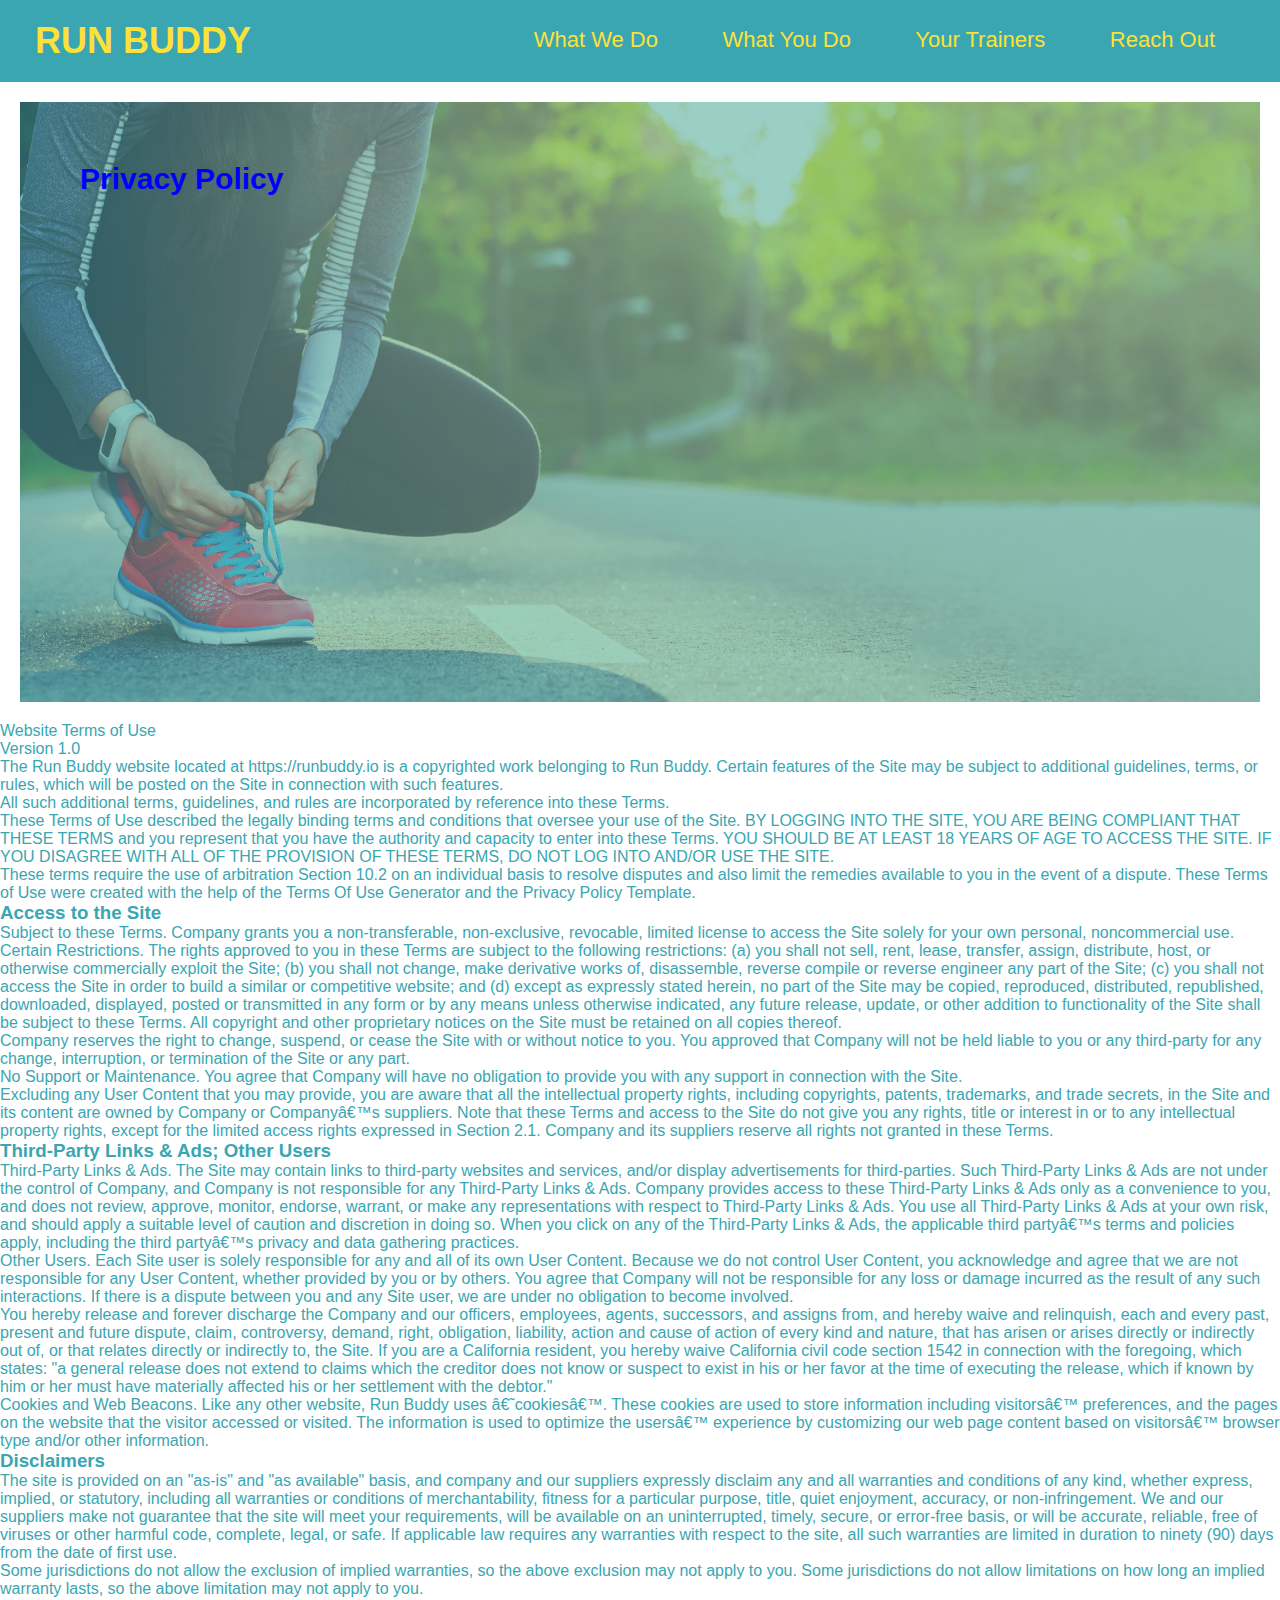
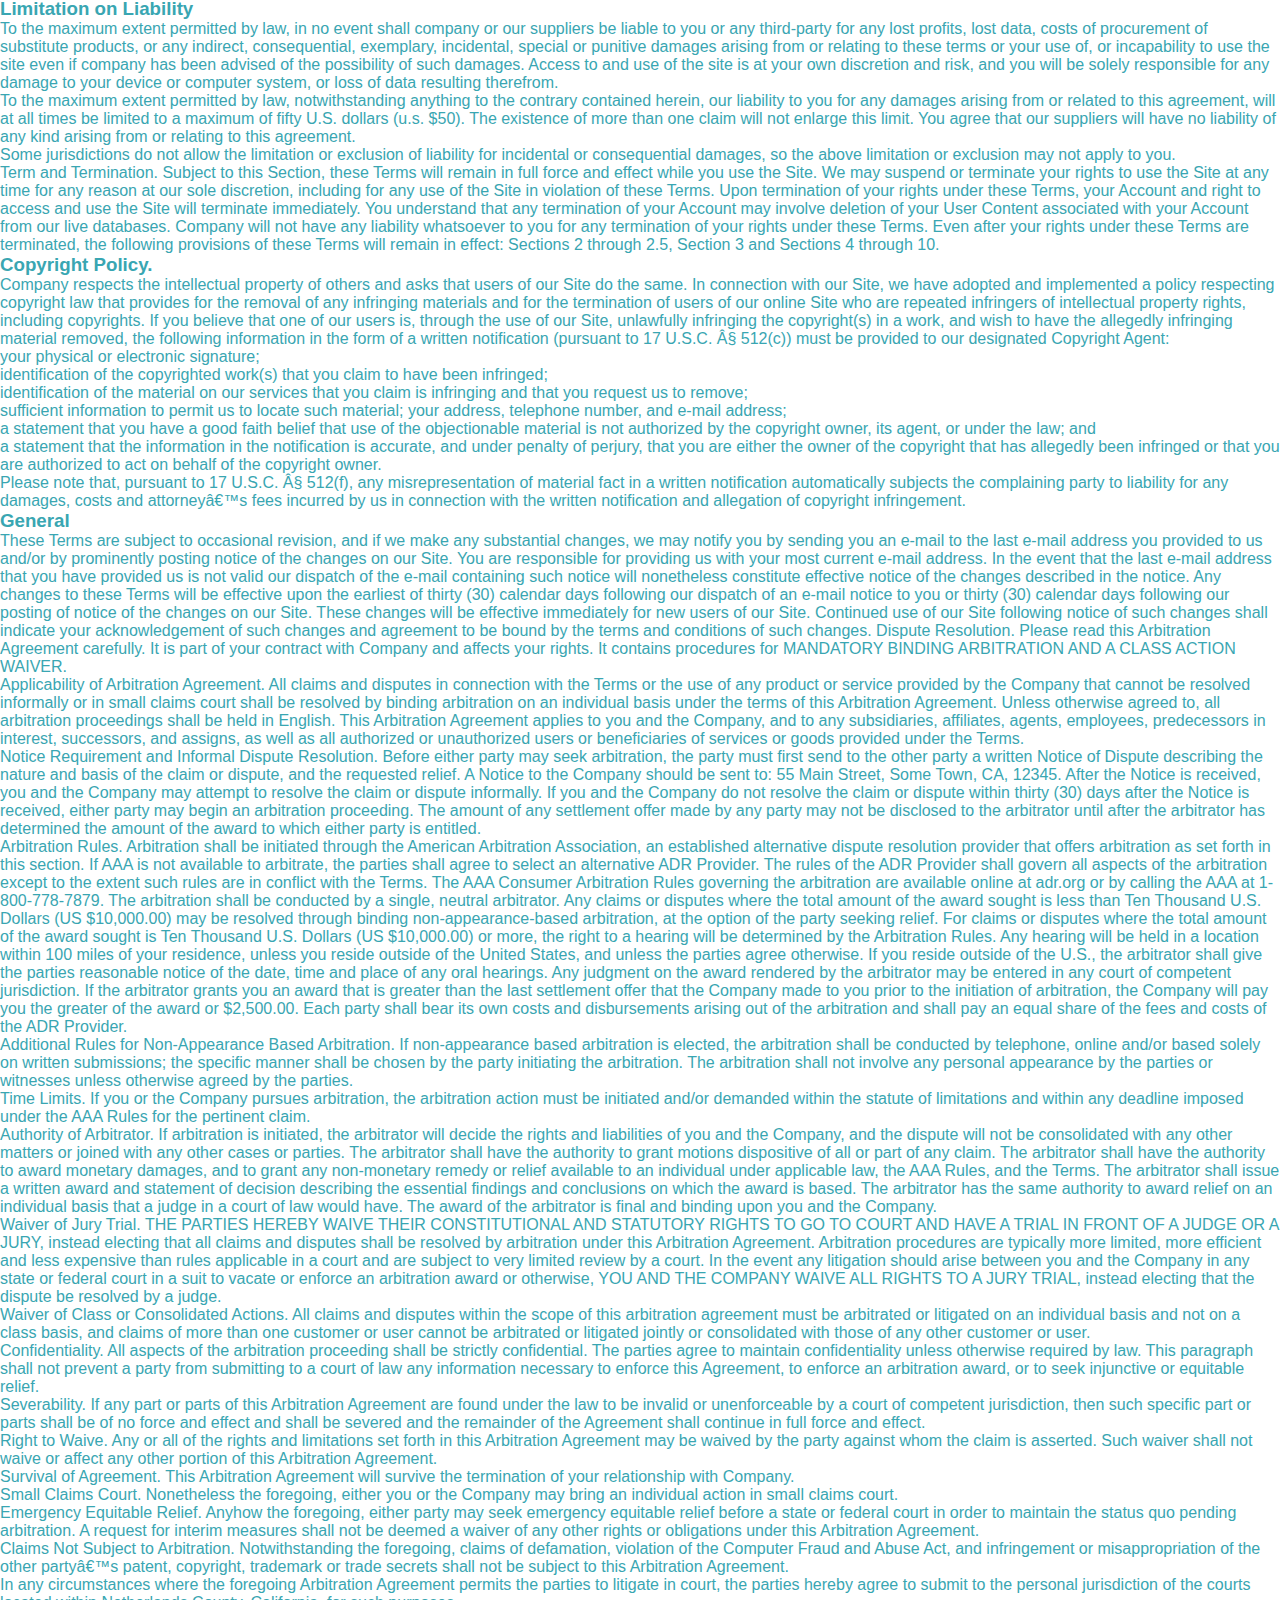
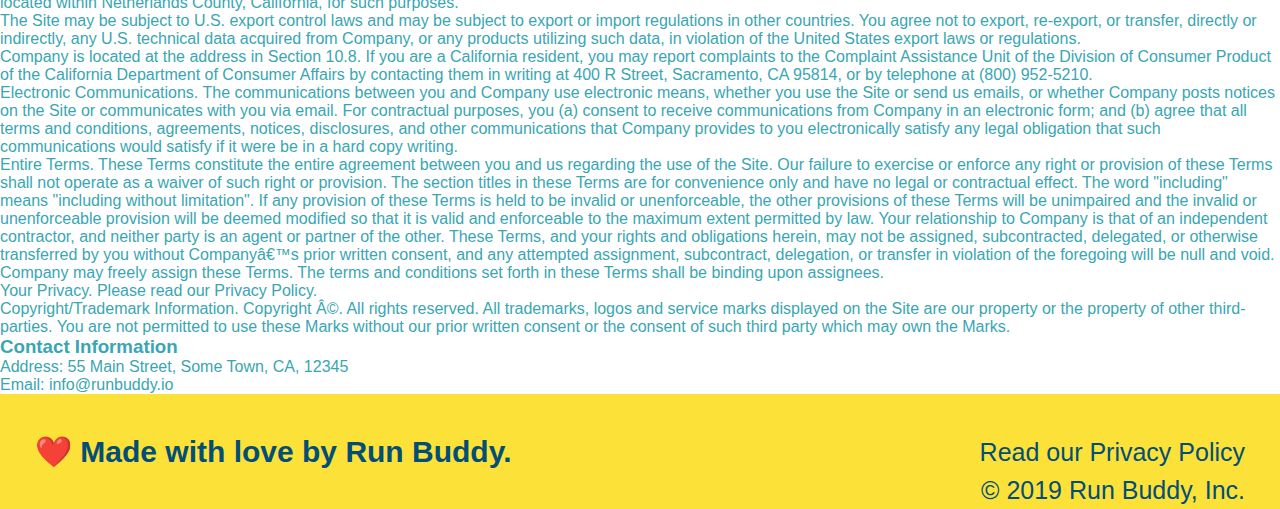
==== privacy-policy.html @ 968d9aa6 "secondary-style sheet added" ====
<!DOCTYPE html>
<html lang="en">
    <head>
        <meta charset="UTF-8" />
        <title>Privacy Policy - Run Buddy</title>
        <link rel="stylesheet" href="./assets/css/style.css" />        
    </head>
    <body>
        <header>
            <h1>
                <a href="/">RUN BUDDY</a>                       
            </h1>
            <nav><!-- Unordered list element -->
                <ul>
                  <!-- List item element-->
                  <li>
                    <!-- Anchor element -->
                    <a href="./index.html#what-we-do">What We Do</a>
                  </li>
                  <li>
                    <a href="./index.html#what-you-do">What You Do</a>
                  </li>
                  <li>
                    <a href="./index.html#your-trainers">Your Trainers</a>
                  </li>
                  <li>
                    <a href="./index.html#reach-out">Reach Out</a>
                  </li>
                </ul>
            </nav>
        </header>
        <section class="hero">
            <h2 class="page-title">
                Privacy Policy
            </h2>
        </section>
        <article class="secondary-content">
            <p>
                Website Terms of Use
              </p>
        
              <p>
                Version 1.0
              </p>
        
              <p>
                The Run Buddy website located at https://runbuddy.io is a copyrighted work belonging to Run Buddy. Certain
                features of the Site may be subject to additional guidelines, terms, or rules, which will be posted on the Site
                in connection with such features.
              </p>
        
              <p>
                All such additional terms, guidelines, and rules are incorporated by reference into these Terms.
              </p>
        
              <p>
                These Terms of Use described the legally binding terms and conditions that oversee your use of the Site. BY
                LOGGING INTO THE SITE, YOU ARE BEING COMPLIANT THAT THESE TERMS and you represent that you have the authority
                and capacity to enter into these Terms. YOU SHOULD BE AT LEAST 18 YEARS OF AGE TO ACCESS THE SITE. IF YOU
                DISAGREE WITH ALL OF THE PROVISION OF THESE TERMS, DO NOT LOG INTO AND/OR USE THE SITE.
              </p>
        
              <p>
                These terms require the use of arbitration Section 10.2 on an individual basis to resolve disputes and also
                limit the remedies available to you in the event of a dispute. These Terms of Use were created with the help of
                the Terms Of Use Generator and the Privacy Policy Template.
              </p>
        
              <h3>
                Access to the Site
              </h3>
        
              <p>
                Subject to these Terms. Company grants you a non-transferable, non-exclusive, revocable, limited license to
                access the Site solely for your own personal, noncommercial use.
              </p>
        
              <p>
                Certain Restrictions. The rights approved to you in these Terms are subject to the following restrictions: (a)
                you shall not sell, rent, lease, transfer, assign, distribute, host, or otherwise commercially exploit the Site;
                (b) you shall not change, make derivative works of, disassemble, reverse compile or reverse engineer any part of
                the Site; (c) you shall not access the Site in order to build a similar or competitive website; and (d) except
                as expressly stated herein, no part of the Site may be copied, reproduced, distributed, republished, downloaded,
                displayed, posted or transmitted in any form or by any means unless otherwise indicated, any future release,
                update, or other addition to functionality of the Site shall be subject to these Terms. All copyright and other
                proprietary notices on the Site must be retained on all copies thereof.
              </p>
        
              <p>
                Company reserves the right to change, suspend, or cease the Site with or without notice to you. You approved
                that Company will not be held liable to you or any third-party for any change, interruption, or termination of
                the Site or any part.
              </p>
        
              <p>
                No Support or Maintenance. You agree that Company will have no obligation to provide you with any support in
                connection with the Site.
              </p>
        
              <p>
                Excluding any User Content that you may provide, you are aware that all the intellectual property rights,
                including copyrights, patents, trademarks, and trade secrets, in the Site and its content are owned by Company
                or Companyâ€™s suppliers. Note that these Terms and access to the Site do not give you any rights, title or
                interest in or to any intellectual property rights, except for the limited access rights expressed in Section
                2.1. Company and its suppliers reserve all rights not granted in these Terms.
              </p>
        
              <h3>
                Third-Party Links & Ads; Other Users
              </h3>
        
              <p>
                Third-Party Links & Ads. The Site may contain links to third-party websites and services, and/or display
                advertisements for third-parties. Such Third-Party Links & Ads are not under the control of Company, and Company
                is not responsible for any Third-Party Links & Ads. Company provides access to these Third-Party Links & Ads
                only as a convenience to you, and does not review, approve, monitor, endorse, warrant, or make any
                representations with respect to Third-Party Links & Ads. You use all Third-Party Links & Ads at your own risk,
                and should apply a suitable level of caution and discretion in doing so. When you click on any of the
                Third-Party Links & Ads, the applicable third partyâ€™s terms and policies apply, including the third partyâ€™s
                privacy and data gathering practices.
              </p>
        
              <p>
                Other Users. Each Site user is solely responsible for any and all of its own User Content. Because we do not
                control User Content, you acknowledge and agree that we are not responsible for any User Content, whether
                provided by you or by others. You agree that Company will not be responsible for any loss or damage incurred as
                the result of any such interactions. If there is a dispute between you and any Site user, we are under no
                obligation to become involved.
              </p>
        
              <p>
                You hereby release and forever discharge the Company and our officers, employees, agents, successors, and
                assigns from, and hereby waive and relinquish, each and every past, present and future dispute, claim,
                controversy, demand, right, obligation, liability, action and cause of action of every kind and nature, that has
                arisen or arises directly or indirectly out of, or that relates directly or indirectly to, the Site. If you are
                a California resident, you hereby waive California civil code section 1542 in connection with the foregoing,
                which states: "a general release does not extend to claims which the creditor does not know or suspect to exist
                in his or her favor at the time of executing the release, which if known by him or her must have materially
                affected his or her settlement with the debtor."
              </p>
        
              <p>
                Cookies and Web Beacons. Like any other website, Run Buddy uses â€˜cookiesâ€™. These cookies are used to store
                information including visitorsâ€™ preferences, and the pages on the website that the visitor accessed or visited.
                The information is used to optimize the usersâ€™ experience by customizing our web page content based on visitorsâ€™
                browser type and/or other information.
              </p>
        
              <h3>
                Disclaimers
              </h3>
        
              <p>
                The site is provided on an "as-is" and "as available" basis, and company and our suppliers expressly disclaim
                any and all warranties and conditions of any kind, whether express, implied, or statutory, including all
                warranties or conditions of merchantability, fitness for a particular purpose, title, quiet enjoyment, accuracy,
                or non-infringement. We and our suppliers make not guarantee that the site will meet your requirements, will be
                available on an uninterrupted, timely, secure, or error-free basis, or will be accurate, reliable, free of
                viruses or other harmful code, complete, legal, or safe. If applicable law requires any warranties with respect
                to the site, all such warranties are limited in duration to ninety (90) days from the date of first use.
              </p>
        
              <p>
                Some jurisdictions do not allow the exclusion of implied warranties, so the above exclusion may not apply to
                you. Some jurisdictions do not allow limitations on how long an implied warranty lasts, so the above limitation
                may not apply to you.
              </p>
        
              <h3>
                Limitation on Liability
              </h3>
        
              <p>
                To the maximum extent permitted by law, in no event shall company or our suppliers be liable to you or any
                third-party for any lost profits, lost data, costs of procurement of substitute products, or any indirect,
                consequential, exemplary, incidental, special or punitive damages arising from or relating to these terms or
                your use of, or incapability to use the site even if company has been advised of the possibility of such
                damages. Access to and use of the site is at your own discretion and risk, and you will be solely responsible
                for any damage to your device or computer system, or loss of data resulting therefrom.
              </p>
        
              <p>
                To the maximum extent permitted by law, notwithstanding anything to the contrary contained herein, our liability
                to you for any damages arising from or related to this agreement, will at all times be limited to a maximum of
                fifty U.S. dollars (u.s. $50). The existence of more than one claim will not enlarge this limit. You agree that
                our suppliers will have no liability of any kind arising from or relating to this agreement.
              </p>
        
              <p>
                Some jurisdictions do not allow the limitation or exclusion of liability for incidental or consequential
                damages, so the above limitation or exclusion may not apply to you.
              </p>
        
              <p>
                Term and Termination. Subject to this Section, these Terms will remain in full force and effect while you use
                the Site. We may suspend or terminate your rights to use the Site at any time for any reason at our sole
                discretion, including for any use of the Site in violation of these Terms. Upon termination of your rights under
                these Terms, your Account and right to access and use the Site will terminate immediately. You understand that
                any termination of your Account may involve deletion of your User Content associated with your Account from our
                live databases. Company will not have any liability whatsoever to you for any termination of your rights under
                these Terms. Even after your rights under these Terms are terminated, the following provisions of these Terms
                will remain in effect: Sections 2 through 2.5, Section 3 and Sections 4 through 10.
              </p>
        
              <h3>
                Copyright Policy.
              </h3>
        
              <p>
                Company respects the intellectual property of others and asks that users of our Site do the same. In connection
                with our Site, we have adopted and implemented a policy respecting copyright law that provides for the removal
                of any infringing materials and for the termination of users of our online Site who are repeated infringers of
                intellectual property rights, including copyrights. If you believe that one of our users is, through the use of
                our Site, unlawfully infringing the copyright(s) in a work, and wish to have the allegedly infringing material
                removed, the following information in the form of a written notification (pursuant to 17 U.S.C. Â§ 512(c)) must
                be provided to our designated Copyright Agent:
              </p>
        
              <ul>
                <li>
                  your physical or electronic signature;
                </li>
                <li>
                  identification of the copyrighted work(s) that you claim to have been infringed;
                </li>
                <li>
                  identification of the material on our services that you claim is infringing and that you request us to remove;
                </li>
                <li>
                  sufficient information to permit us to locate such material; your address, telephone number, and e-mail
                  address;
                </li>
                <li>
                  a statement that you have a good faith belief that use of the objectionable material is not authorized by the
                  copyright owner, its agent, or under the law; and
                </li>
                <li>
                  a statement that the information in the notification is accurate, and under penalty of perjury, that you are
                  either the owner of the copyright that has allegedly been infringed or that you are authorized to act on
                  behalf of the copyright owner.
                </li>
              </ul>
        
              <p>
                Please note that, pursuant to 17 U.S.C. Â§ 512(f), any misrepresentation of material fact in a written
                notification automatically subjects the complaining party to liability for any damages, costs and attorneyâ€™s
                fees incurred by us in connection with the written notification and allegation of copyright infringement.
              </p>
        
              <h3>
                General
              </h3>
        
              <p>
                These Terms are subject to occasional revision, and if we make any substantial changes, we may notify you by
                sending you an e-mail to the last e-mail address you provided to us and/or by prominently posting notice of the
                changes on our Site. You are responsible for providing us with your most current e-mail address. In the event
                that the last e-mail address that you have provided us is not valid our dispatch of the e-mail containing such
                notice will nonetheless constitute effective notice of the changes described in the notice. Any changes to these
                Terms will be effective upon the earliest of thirty (30) calendar days following our dispatch of an e-mail
                notice to you or thirty (30) calendar days following our posting of notice of the changes on our Site. These
                changes will be effective immediately for new users of our Site. Continued use of our Site following notice of
                such changes shall indicate your acknowledgement of such changes and agreement to be bound by the terms and
                conditions of such changes. Dispute Resolution. Please read this Arbitration Agreement carefully. It is part of
                your contract with Company and affects your rights. It contains procedures for MANDATORY BINDING ARBITRATION AND
                A CLASS ACTION WAIVER.
              </p>
        
              <p>
                Applicability of Arbitration Agreement. All claims and disputes in connection with the Terms or the use of any
                product or service provided by the Company that cannot be resolved informally or in small claims court shall be
                resolved by binding arbitration on an individual basis under the terms of this Arbitration Agreement. Unless
                otherwise agreed to, all arbitration proceedings shall be held in English. This Arbitration Agreement applies to
                you and the Company, and to any subsidiaries, affiliates, agents, employees, predecessors in interest,
                successors, and assigns, as well as all authorized or unauthorized users or beneficiaries of services or goods
                provided under the Terms.
              </p>
        
              <p>
                Notice Requirement and Informal Dispute Resolution. Before either party may seek arbitration, the party must
                first send to the other party a written Notice of Dispute describing the nature and basis of the claim or
                dispute, and the requested relief. A Notice to the Company should be sent to: 55 Main Street, Some Town, CA,
                12345. After the Notice is received, you and the Company may attempt to resolve the claim or dispute informally.
                If you and the Company do not resolve the claim or dispute within thirty (30) days after the Notice is received,
                either party may begin an arbitration proceeding. The amount of any settlement offer made by any party may not
                be disclosed to the arbitrator until after the arbitrator has determined the amount of the award to which either
                party is entitled.
              </p>
        
              <p>
                Arbitration Rules. Arbitration shall be initiated through the American Arbitration Association, an established
                alternative dispute resolution provider that offers arbitration as set forth in this section. If AAA is not
                available to arbitrate, the parties shall agree to select an alternative ADR Provider. The rules of the ADR
                Provider shall govern all aspects of the arbitration except to the extent such rules are in conflict with the
                Terms. The AAA Consumer Arbitration Rules governing the arbitration are available online at adr.org or by
                calling the AAA at 1-800-778-7879. The arbitration shall be conducted by a single, neutral arbitrator. Any
                claims or disputes where the total amount of the award sought is less than Ten Thousand U.S. Dollars (US
                $10,000.00) may be resolved through binding non-appearance-based arbitration, at the option of the party seeking
                relief. For claims or disputes where the total amount of the award sought is Ten Thousand U.S. Dollars (US
                $10,000.00) or more, the right to a hearing will be determined by the Arbitration Rules. Any hearing will be
                held in a location within 100 miles of your residence, unless you reside outside of the United States, and
                unless the parties agree otherwise. If you reside outside of the U.S., the arbitrator shall give the parties
                reasonable notice of the date, time and place of any oral hearings. Any judgment on the award rendered by the
                arbitrator may be entered in any court of competent jurisdiction. If the arbitrator grants you an award that is
                greater than the last settlement offer that the Company made to you prior to the initiation of arbitration, the
                Company will pay you the greater of the award or $2,500.00. Each party shall bear its own costs and
                disbursements arising out of the arbitration and shall pay an equal share of the fees and costs of the ADR
                Provider.
              </p>
        
              <p>
                Additional Rules for Non-Appearance Based Arbitration. If non-appearance based arbitration is elected, the
                arbitration shall be conducted by telephone, online and/or based solely on written submissions; the specific
                manner shall be chosen by the party initiating the arbitration. The arbitration shall not involve any personal
                appearance by the parties or witnesses unless otherwise agreed by the parties.
              </p>
        
              <p>
                Time Limits. If you or the Company pursues arbitration, the arbitration action must be initiated and/or demanded
                within the statute of limitations and within any deadline imposed under the AAA Rules for the pertinent claim.
              </p>
        
              <p>
                Authority of Arbitrator. If arbitration is initiated, the arbitrator will decide the rights and liabilities of
                you and the Company, and the dispute will not be consolidated with any other matters or joined with any other
                cases or parties. The arbitrator shall have the authority to grant motions dispositive of all or part of any
                claim. The arbitrator shall have the authority to award monetary damages, and to grant any non-monetary remedy
                or relief available to an individual under applicable law, the AAA Rules, and the Terms. The arbitrator shall
                issue a written award and statement of decision describing the essential findings and conclusions on which the
                award is based. The arbitrator has the same authority to award relief on an individual basis that a judge in a
                court of law would have. The award of the arbitrator is final and binding upon you and the Company.
              </p>
        
              <p>
                Waiver of Jury Trial. THE PARTIES HEREBY WAIVE THEIR CONSTITUTIONAL AND STATUTORY RIGHTS TO GO TO COURT AND HAVE
                A TRIAL IN FRONT OF A JUDGE OR A JURY, instead electing that all claims and disputes shall be resolved by
                arbitration under this Arbitration Agreement. Arbitration procedures are typically more limited, more efficient
                and less expensive than rules applicable in a court and are subject to very limited review by a court. In the
                event any litigation should arise between you and the Company in any state or federal court in a suit to vacate
                or enforce an arbitration award or otherwise, YOU AND THE COMPANY WAIVE ALL RIGHTS TO A JURY TRIAL, instead
                electing that the dispute be resolved by a judge.
              </p>
        
              <p>
                Waiver of Class or Consolidated Actions. All claims and disputes within the scope of this arbitration agreement
                must be arbitrated or litigated on an individual basis and not on a class basis, and claims of more than one
                customer or user cannot be arbitrated or litigated jointly or consolidated with those of any other customer or
                user.
              </p>
        
              <p>
                Confidentiality. All aspects of the arbitration proceeding shall be strictly confidential. The parties agree to
                maintain confidentiality unless otherwise required by law. This paragraph shall not prevent a party from
                submitting to a court of law any information necessary to enforce this Agreement, to enforce an arbitration
                award, or to seek injunctive or equitable relief.
              </p>
        
              <p>
                Severability. If any part or parts of this Arbitration Agreement are found under the law to be invalid or
                unenforceable by a court of competent jurisdiction, then such specific part or parts shall be of no force and
                effect and shall be severed and the remainder of the Agreement shall continue in full force and effect.
              </p>
        
              <p>
                Right to Waive. Any or all of the rights and limitations set forth in this Arbitration Agreement may be waived
                by the party against whom the claim is asserted. Such waiver shall not waive or affect any other portion of this
                Arbitration Agreement.
              </p>
        
              <p>
                Survival of Agreement. This Arbitration Agreement will survive the termination of your relationship with
                Company.
              </p>
        
              <p>
                Small Claims Court. Nonetheless the foregoing, either you or the Company may bring an individual action in small
                claims court.
              </p>
        
              <p>
                Emergency Equitable Relief. Anyhow the foregoing, either party may seek emergency equitable relief before a
                state or federal court in order to maintain the status quo pending arbitration. A request for interim measures
                shall not be deemed a waiver of any other rights or obligations under this Arbitration Agreement.
              </p>
        
              <p>
                Claims Not Subject to Arbitration. Notwithstanding the foregoing, claims of defamation, violation of the
                Computer Fraud and Abuse Act, and infringement or misappropriation of the other partyâ€™s patent, copyright,
                trademark or trade secrets shall not be subject to this Arbitration Agreement.
              </p>
        
              <p>
                In any circumstances where the foregoing Arbitration Agreement permits the parties to litigate in court, the
                parties hereby agree to submit to the personal jurisdiction of the courts located within Netherlands County,
                California, for such purposes.
              </p>
        
              <p>
                The Site may be subject to U.S. export control laws and may be subject to export or import regulations in other
                countries. You agree not to export, re-export, or transfer, directly or indirectly, any U.S. technical data
                acquired from Company, or any products utilizing such data, in violation of the United States export laws or
                regulations.
              </p>
        
              <p>
                Company is located at the address in Section 10.8. If you are a California resident, you may report complaints
                to the Complaint Assistance Unit of the Division of Consumer Product of the California Department of Consumer
                Affairs by contacting them in writing at 400 R Street, Sacramento, CA 95814, or by telephone at (800) 952-5210.
              </p>
        
              <p>
                Electronic Communications. The communications between you and Company use electronic means, whether you use the
                Site or send us emails, or whether Company posts notices on the Site or communicates with you via email. For
                contractual purposes, you (a) consent to receive communications from Company in an electronic form; and (b)
                agree that all terms and conditions, agreements, notices, disclosures, and other communications that Company
                provides to you electronically satisfy any legal obligation that such communications would satisfy if it were be
                in a hard copy writing.
              </p>
        
              <p>
                Entire Terms. These Terms constitute the entire agreement between you and us regarding the use of the Site. Our
                failure to exercise or enforce any right or provision of these Terms shall not operate as a waiver of such right
                or provision. The section titles in these Terms are for convenience only and have no legal or contractual
                effect. The word "including" means "including without limitation". If any provision of these Terms is held to be
                invalid or unenforceable, the other provisions of these Terms will be unimpaired and the invalid or
                unenforceable provision will be deemed modified so that it is valid and enforceable to the maximum extent
                permitted by law. Your relationship to Company is that of an independent contractor, and neither party is an
                agent or partner of the other. These Terms, and your rights and obligations herein, may not be assigned,
                subcontracted, delegated, or otherwise transferred by you without Companyâ€™s prior written consent, and any
                attempted assignment, subcontract, delegation, or transfer in violation of the foregoing will be null and void.
                Company may freely assign these Terms. The terms and conditions set forth in these Terms shall be binding upon
                assignees.
              </p>
        
              <p>
                Your Privacy. Please read our Privacy Policy.
              </p>
        
              <p>
                Copyright/Trademark Information. Copyright Â©. All rights reserved. All trademarks, logos and service marks
                displayed on the Site are our property or the property of other third-parties. You are not permitted to use
                these Marks without our prior written consent or the consent of such third party which may own the Marks.
              </p>
        
              <h3>
                Contact Information
              </h3>
        
              <p>
                Address: 55 Main Street, Some Town, CA, 12345
              </p>
        
              <p>
                Email: info@runbuddy.io
              </p>
        

        </article>
            <!-- footer -->
        <footer>
        <h2>❤️ Made with love by Run Buddy.
          <div>
            <a>Read our Privacy Policy</a><br />
            &copy; 2019 Run Buddy, Inc.
          </div>
        </h2>
        </footer>       
    </body>
</html>
---- assets/css/style.css ----
* {
    margin: 0;
    padding: 0;
    box-sizing: border-box;
}

body {
    font-family: Helvetica, Arial, sans-serif;
    color: #39a6b2;   
  }

  /* apply style to <header> */
  header {
      padding: 20px 35px;
      background-color: #39a6b2;
  }

  header h1 {
      font-weight: bold;
      font-size: 36px;
      color: #fce138;
      margin: 0;
      display: inline;
  }
  
  header a {
      text-decoration: none;
      color:    #fce138;
  }

  header nav {
      float: right;
      margin: 7px 0;
  }

  header nav ul li {
      display: inline;
  }

  header nav ul li a {
      margin: 0 30px;
      font-weight: lighter;
      font-size: 22px;
  }

  footer {
      background: #fce138;
      width: 100%;
      padding: 40px 35px;
  }

  footer h2 {
      display: inline;
      color: #024e76;
      font-size: 30px;
      margin: 0;
  }

  footer div {
      float: right;
      line-height: 1.5;
      text-align: right;
      font-weight: lighter;
      font-size: 25px;
    
  }

  footer a {
      color: #024e76
  }

  section {
      padding: 60px;
  }

  .hero {
      background-image: url("../images/hero-bg.jpg");
      height: 600px;
      background-size: cover;
      background-position: center;  
      position: relative;    
  }

  .hero-form {
      border: 3px solid #024e76;
      background-color: #fce138;
      padding: 20px;
      width: 500px;
      color: #024e76;
      position: absolute;
      bottom: 120px;
      right: 140px;
  }

  .hero-form h3 {
      margin: 0;
      font-size: 24px;
  }

  .hero-form p {
      margin: 5px 0 15px 0;
  }

  .form-input {
      border: 1px solid #024e76;
      display: block;
      padding: 7px 15px;
      font-size: 16px;
      color: #024e76;
      width: 100%;
      margin-bottom: 15px;
  }

  .hero-form label {
      margin: 0 5px;
  }

  .hero-form button {
      color: #fce138;
      background-color: #024e76;
      border: none;
      font-size: 16px;
      padding: 10px 20px;     
  }

  .intro {
      text-align: center;
  }
  
  .intro p {
      line-height: 1.7;
      color: #39a6b2;
      width: 80%;
      font-size: 20px;
      margin: 0 auto;
  }

  .steps {
      text-align: center;
      background: #fce138;
  }

  .steps div{
      margin-bottom: 80px;
  }

  .steps img {
      width: 15%;
      margin: 10px 0;
  }

  .steps h3 {
      color: #024e76;
      font-size: 46px;
      margin-top: 10px;
  }

  .steps p {
      color: #39a6b2;
      font-size: 23px;
  }

  .steps span {
      font-size: 38px;
  }

  .section-title {
      font-size: 55px;
      color: #024e76;
      margin-bottom: 35px;
      padding: 0 100px 20px 100px;
      display: inline-block;
      border-bottom: 3px solid;
  }

  .primary-border {
      border-color: #fce138;
  }

  .secondary-border {
      border-color: #39a6b2;
  }
  

  .text-left {
      text-align: left;
  }

  .text-right {
      text-align: right;
  }
  .trainers {
      text-align: center;
  }

  .trainer {
      width: 900px;
      margin: 0 auto 30px auto;
      background: #024e76;
      color: #fce138;
      overflow: auto;
  }

  .trainer img {
      width: 35%;
      float: left;
  }

  .trainer-bio {
      padding: 35px;
      float: left;
      width: 65%;
  }  

  .trainer-bio h3 {
      font-size: 32px;
      margin-bottom: 8px;
  }

  .trainer-bio h4 {
      font-weight: lighter;
      font-size: 26px;
      margin-bottom: 25px;
  }

  .trainer-bio p {
      font-size: 17px;
      line-height: 1.3;
  }

  .contact {
      text-align: center;
      background: #024e76;
  }

  .contact h2 {
      color: #fce138;
  }

  .contact-info iframe {
      width: 400px;
      height: 400px;
  }

  .contact-info div {
      width: 410px;
      display: inline-block;
      vertical-align: top;
      text-align: left;
      margin: 30px 0 0 60px;
      color: white;
  }

  .contact-info h3 {
      color: #fce138;
      font-size: 32px;
  }

  .contact-info p, .contact-info address {
      margin: 20px 0;
      line-height: 1.5;
      font-size: 20px;
      font-style: normal;
  }

  .contact-info a {
      color: #fce138;
  }

  .hero {
      margin: 20px;
      font-size: 20px;
      background-color: white;
      color: blue;
  }

  .hero-secondary {
      background-color: black;
      color: red;
  }
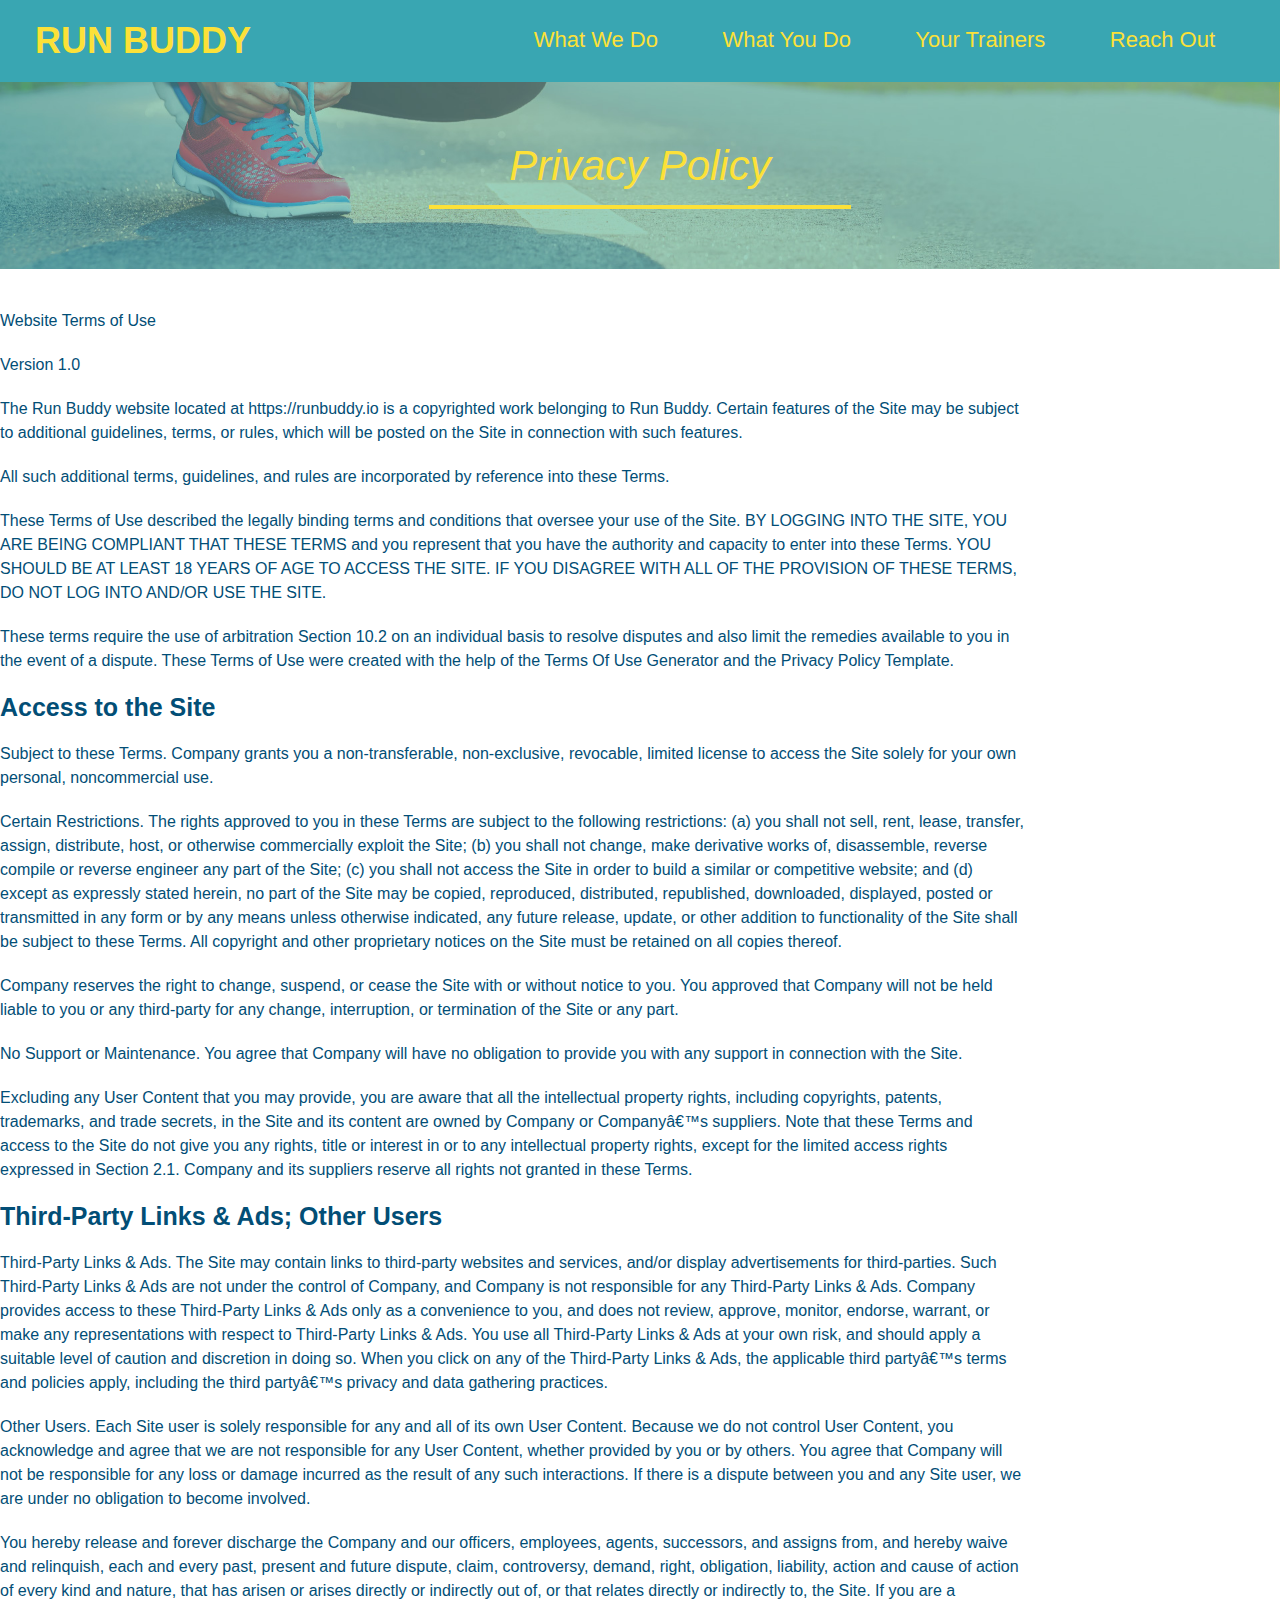
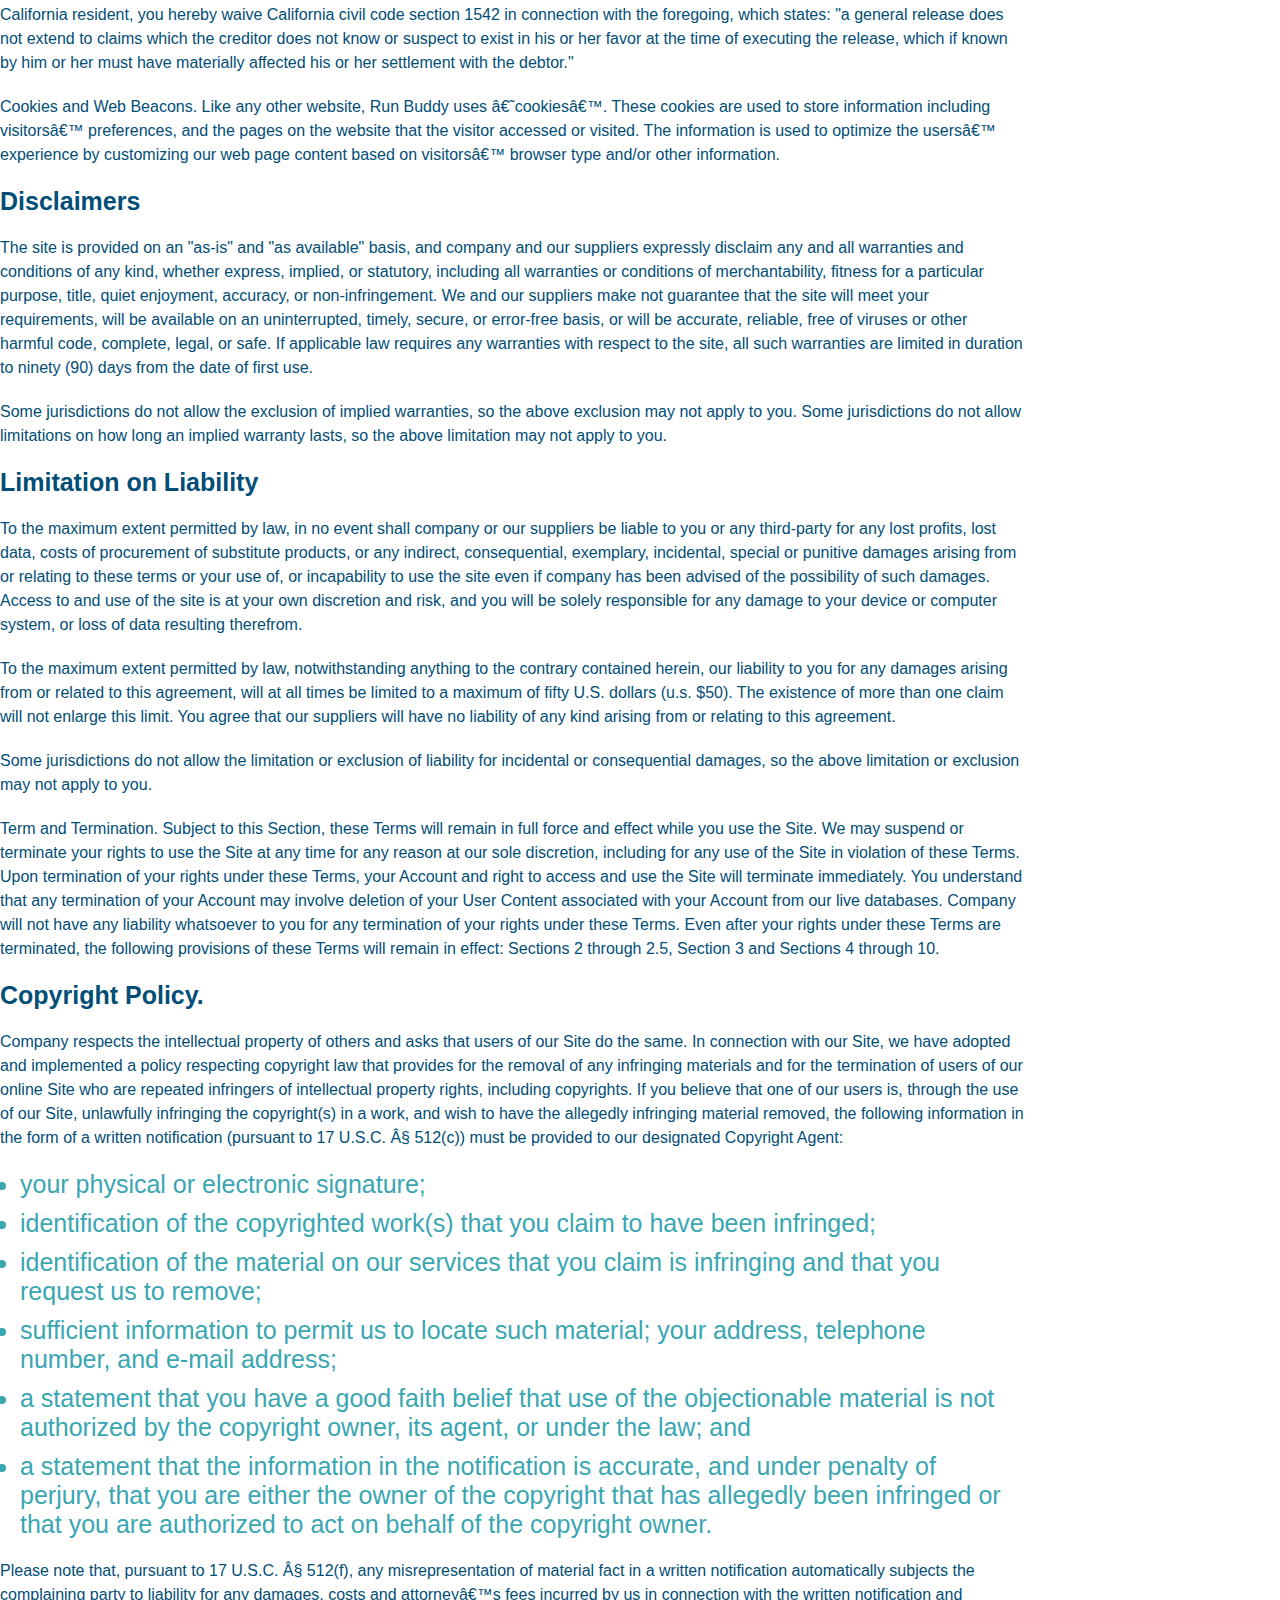
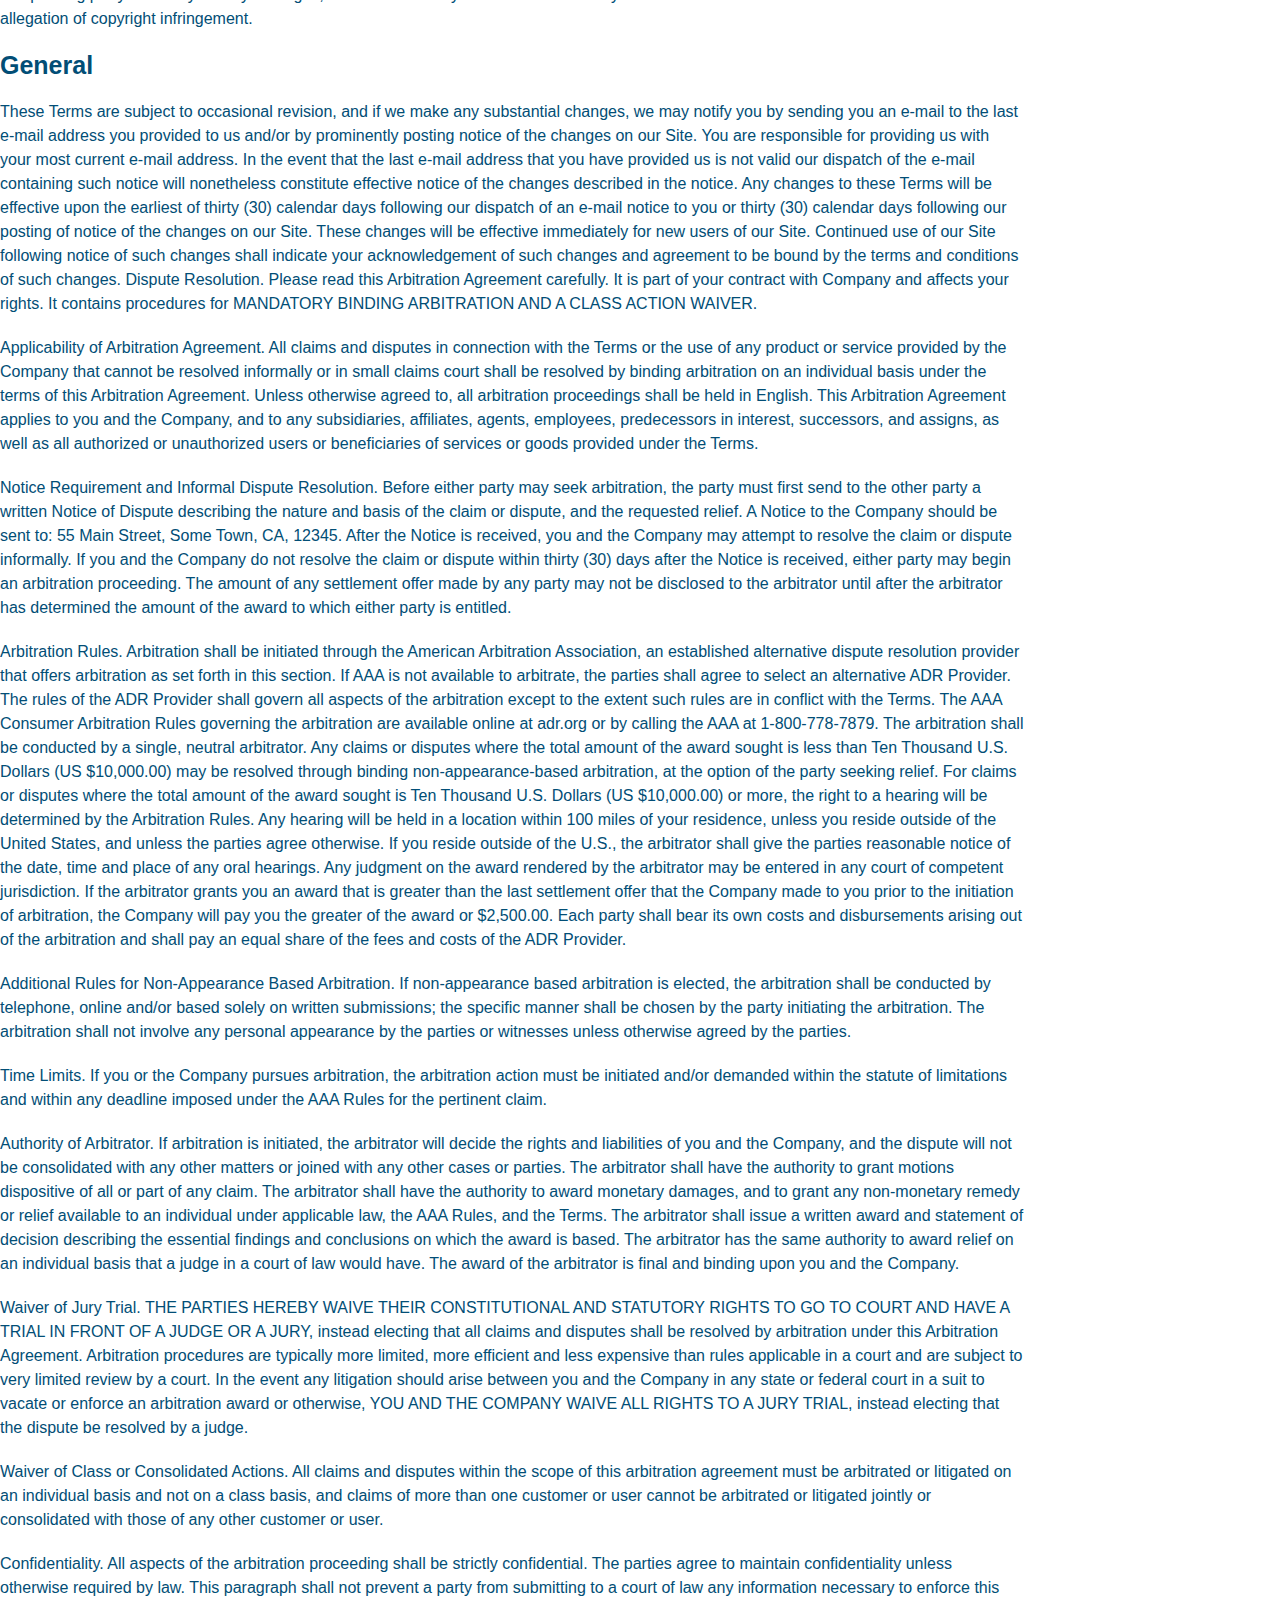
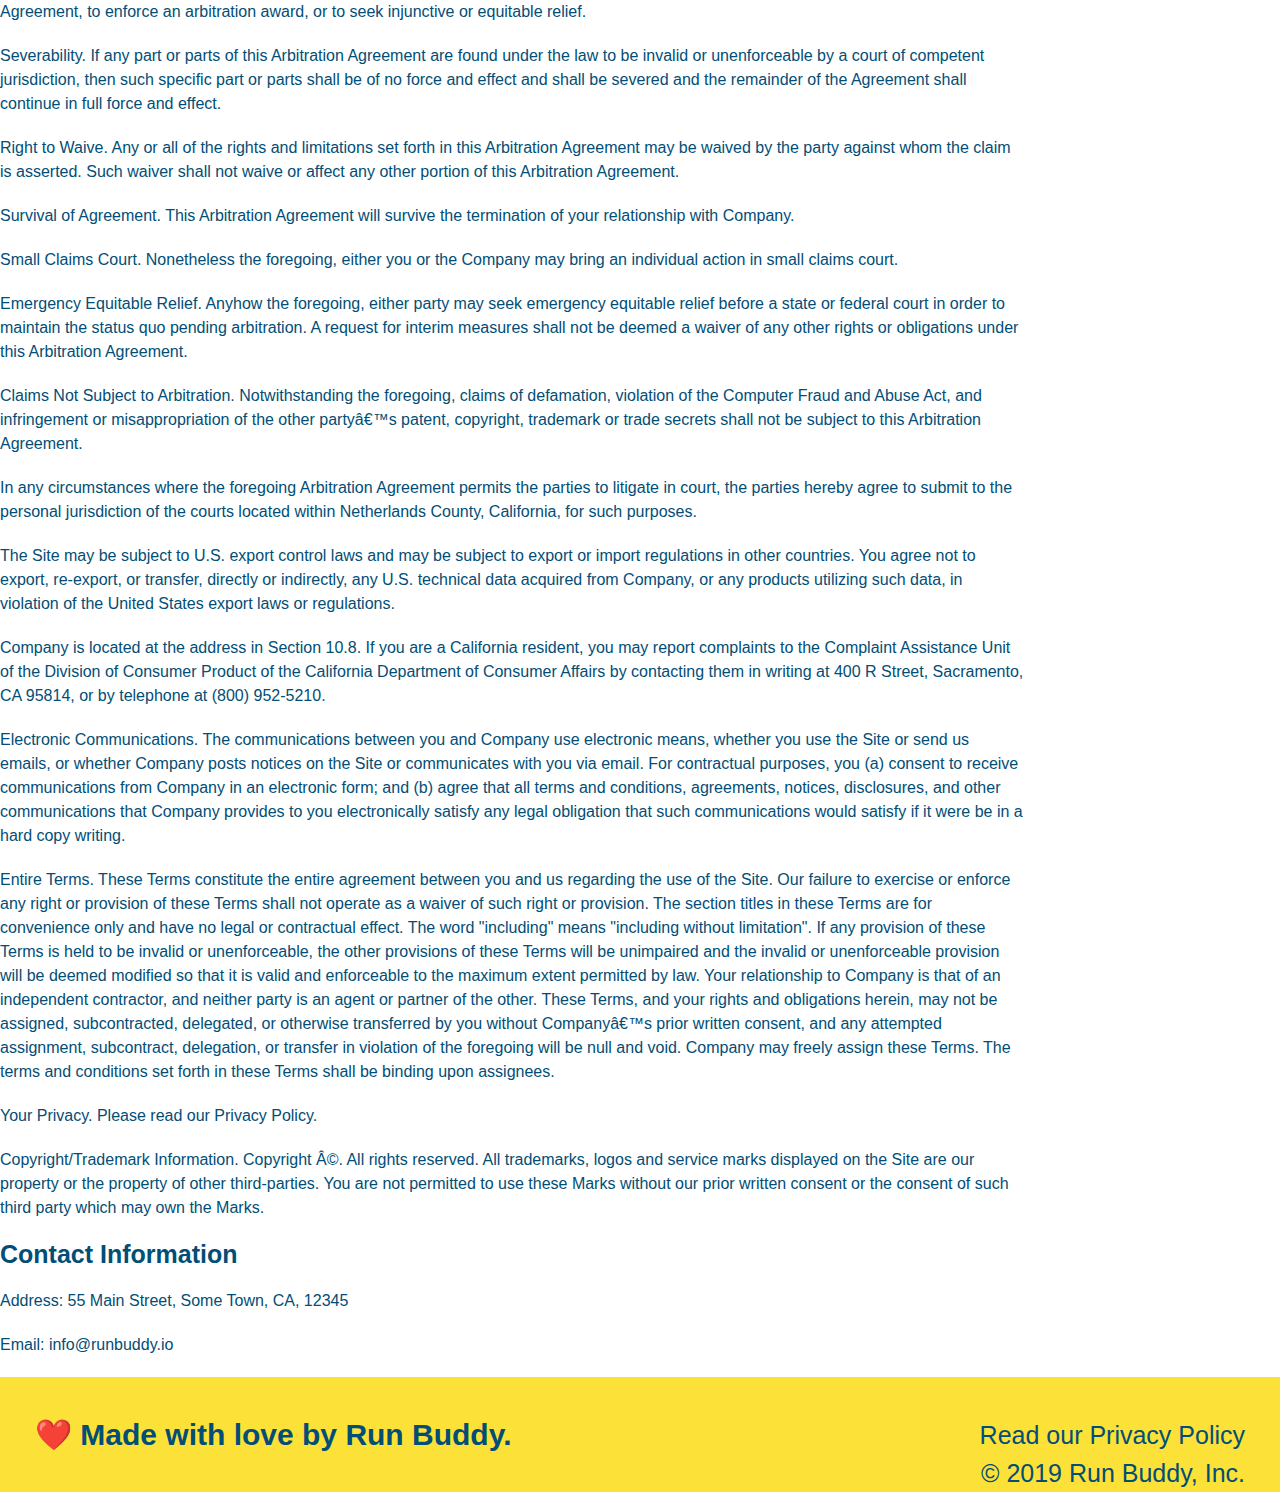
==== commit c664aa53: "styled privacy-policy" ====
--- a/privacy-policy.html
+++ b/privacy-policy.html
@@ -2,8 +2,9 @@
 <html lang="en">
     <head>
         <meta charset="UTF-8" />
-        <title>Privacy Policy - Run Buddy</title>
-        <link rel="stylesheet" href="./assets/css/style.css" />        
+        <title>Privacy Policy - Run Buddy</title> 
+        <link rel="stylesheet" href="./assets/css/style.css" />
+        <link rel="stylesheet" href="./assets/css/secondary-styles.css" />       
     </head>
     <body>
         <header>
--- a/assets/css/style.css
+++ b/assets/css/style.css
@@ -266,15 +266,3 @@
   .contact-info a {
       color: #fce138;
   }
-
-  .hero {
-      margin: 20px;
-      font-size: 20px;
-      background-color: white;
-      color: blue;
-  }
-
-  .hero-secondary {
-      background-color: black;
-      color: red;
-  }--- a/assets/css/secondary-styles.css
+++ b/assets/css/secondary-styles.css
@@ -0,0 +1,42 @@
+.hero {
+    background-position: bottom;
+    height: auto;
+    text-align: center;
+    margin-bottom: 40px;
+}
+
+.page-title {
+    color: #fce138;
+    display: inline-block;
+    border-bottom: 4px solid #fce138;
+    padding: 0 80px 15px 80px;
+    font-weight: normal;
+    font-size: 42px;
+    font-style: italic;
+}
+.secondary-content {
+    width: 80%;
+    margin: center;
+    color: #024e76;
+    font-size: 25px;
+}
+
+.secondary-content h3 {
+    font-size: 25px;
+    margin: 20px 0 20px 0;   
+}
+
+.secondary-content p {
+    font-size: 16px;
+    line-height: 1.5;
+    margin: 20px 0 20px 0;
+}
+
+.secondary-content ul {
+    margin: 15px 20px 15px 20px;
+}
+
+.secondary-content li {
+    color: #39a6b2;
+    margin: 10px 0 10px 0;
+}